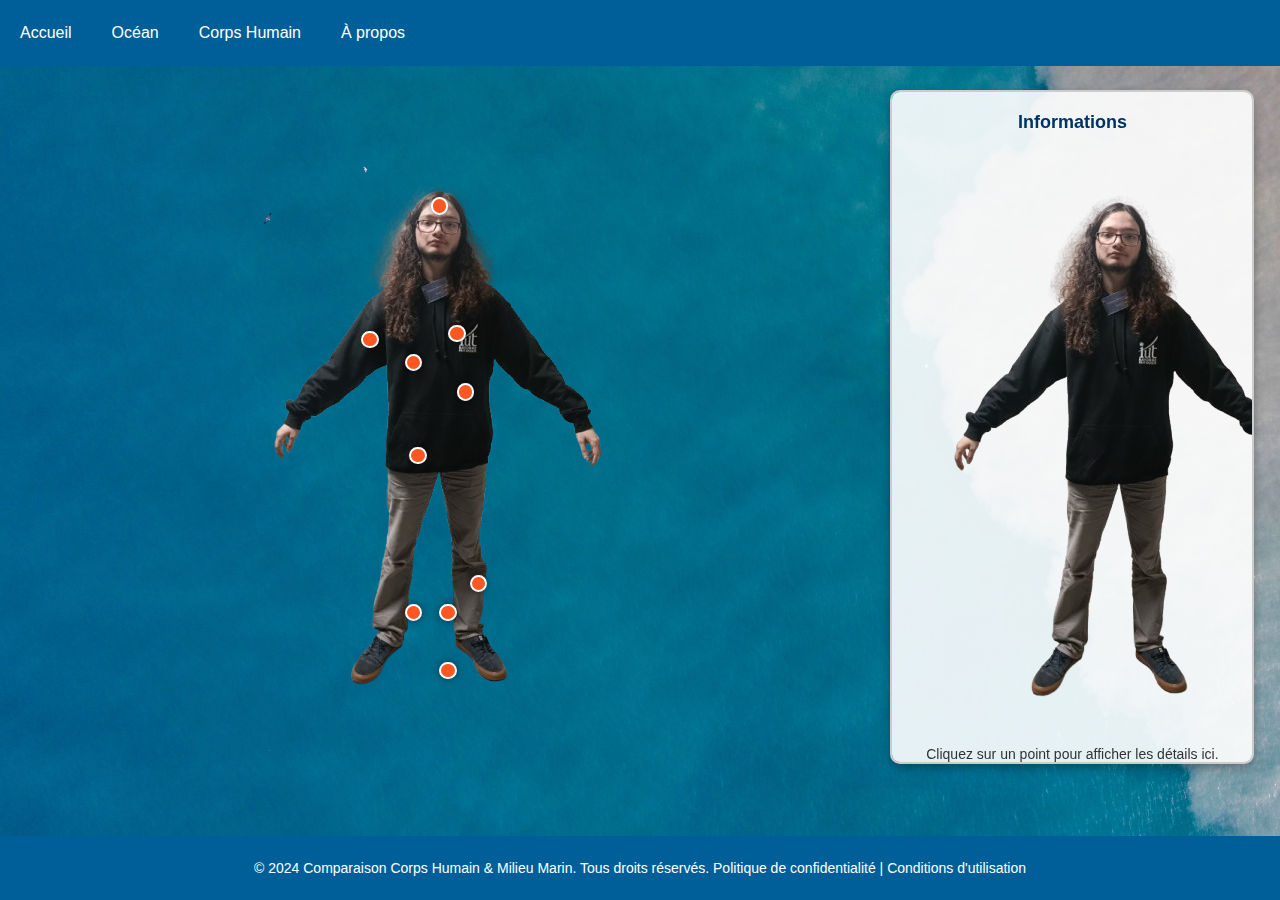
==== corps.html @ b7ba4fa4 "Ajout de la page corps et début de l'implémentation en js" ====
<!DOCTYPE html>
<html lang="fr">
<head>
    <meta charset="UTF-8">
    <meta name="viewport" content="width=device-width, initial-scale=1.0">
    <title>Comparaison Corps Humain & Milieu Marin</title>
    <link rel="stylesheet" href="css/styles.css">
    <link rel="stylesheet" href="css/styleCorps.css">
</head>

<body>
    <div class="navbar">
        <a href="#home">Accueil</a>
        <a href="#comparison">Océan</a>
        <a href="#corps">Corps Humain</a>
        <a href="#about">À propos</a>
    </div>

    <div class="container">
        <div class="human-body">
            <!-- L'image du corps humain -->
            <img src="img/corps-humain.png" alt="Corps humain" class="body-image">
            
            <!-- Les points interactifs -->
            <div class="point" id="cerveau" style="top: 10%; left: 46%;" data-image="img/Sanstitre.png" data-info="Le cerveau, tout comme l'océan, agit comme un réseau complexe et interconnecté. L'océan est la mémoire climatique de la Terre, tandis que le cerveau conserve la mémoire humaine."></div>

    <div class="point" id="poumons" style="top: 37%; left: 40%;" data-info="Les poumons, comme le phytoplancton des océans, jouent un rôle vital dans la filtration et l'oxygénation. Le phytoplancton est responsable de plus de 50 % de l'oxygène que nous respirons."></div>

    <div class="point" id="coeur" style="top: 32%; left: 50%;" data-info="Le cœur et le système circulatoire ressemblent aux courants marins qui régulent les écosystèmes océaniques. Les courants thermohalins redistribuent l'énergie et les nutriments à travers le globe."></div>

    <div class="point" id="estomac" style="top: 42%; left: 52%;" data-info="L'estomac, comme les fonds marins, traite et transforme les ressources. Les fonds marins abritent des bactéries et organismes qui dégradent et recyclent les matières organiques."></div>

    <div class="point" id="fesses" style="top: 53%; left: 41%;" data-info="Les fesses symbolisent la manière dont le corps stocke, parfois à contre-cœur, des ressources inutilisées. Cela évoque le 'continent plastique', une zone où s'accumulent les déchets plastiques dans les océans."></div>

    <div class="point" id="membres" style="top: 33%; left: 30%;" data-info="Les membres du corps humain peuvent être comparés aux coraux et récifs, essentiels pour fournir structure et mobilité à l'ensemble. Les récifs servent également de soutien à la vie marine."></div>

    <div class="point" id="emotions" style="top: 80%; left: 48%;" data-info="Les émotions humaines sont comme les marées : elles montent et descendent, influencées par des forces internes et externes, tout comme les marées dépendent de la gravité lunaire et solaire."></div>

    <div class="point" id="anticorps" style="top: 80%; left: 40%;" data-info="Les anticorps dans le corps humain fonctionnent comme les écosystèmes marins : un équilibre délicat qui protège et restaure lorsque des menaces surviennent."></div>

    <div class="point" id="maladie" style="top: 75%; left: 55%;" data-info="Les maladies humaines et les 'zones mortes' dans les océans sont comparables : elles représentent une défaillance ou un déséquilibre dans le système, souvent causés par des facteurs extérieurs comme la pollution."></div>

    <div class="point" id="composition" style="top: 90%; left: 48%;" data-info="Le corps humain, composé à 60 % d'eau, reflète directement les océans qui couvrent 70 % de la surface de la Terre. Tous deux sont interdépendants pour la vie."></div>

        </div>
    </div>

    <!-- Le conteneur du pop-up -->

    <div id="info-box" class="info-box">
        <h3 id="info-title">Informations</h3>
        <div class="info-content">
            <img src="img/corps-humain.png" alt="Information Image" class="info-image">
            <p id="info-content">Cliquez sur un point pour afficher les détails ici.</p>
        </div>
    </div>
    
    <footer>
        <p>&copy; 2024 Comparaison Corps Humain & Milieu Marin. Tous droits réservés. 
            <a href="#privacy">Politique de confidentialité</a> | 
            <a href="#terms">Conditions d'utilisation</a>
        </p>
    </footer>

    <script src="script.js"></script>
</body>
</html>
---- css/styles.css ----
/* styles.css */

body {
    font-family: Arial, sans-serif;
    margin: 0;
    padding: 0;
    text-align: center;
    color: #003366;
    display: flex;
    flex-direction: column;
    min-height: 100vh; /* Assure que le body prend au moins la hauteur de l'écran */
    background-image: url('../img/backgroundOcean.jpg');
    background-repeat: no-repeat;
    background-size: cover;
}

.container {
    flex: 1;
    padding: 10px;
}

.navbar {
    background-color: #005f99;
    overflow: hidden;
    padding: 10px 0;
    position: sticky;
    top: 0;
    z-index: 1000;
    color: white;
}

.navbar a {
    float: left;
    display: block;
    color: white;
    text-align: center;
    padding: 14px 20px;
    text-decoration: none;
}

.navbar a:hover {
    background-color: #007acc;
    color: white;
}

.human-body {
    position: relative;
    display: inline-block;
    margin: 20px auto;
}



footer {
    background-color: #005f99;
    color: white;
    padding: 10px 0;
    margin-top: 20px;
    font-size: 14px;
}

footer a {
    color: white;
    text-decoration: none;
}

footer a:hover {
    text-decoration: underline;
}
---- css/styleCorps.css ----
.human-body{
    margin-top: 7vh;
    margin-right: 30vw;
    position:relative;
}
.body-image {
    border-radius: 10px;
}

.point {
    position: absolute;
    width: 1.5vh;
    height: 1.5vh;
    background-color: #ff5722;
    border-radius: 50%;
    cursor: pointer;
    border: 2px solid white;
    box-shadow: 0px 0px 8px rgba(0, 0, 0, 0.5);
}

.point:hover {
    background-color: #ffab91;
}

.info-box {
    position: fixed;
    top: 10%;
    right: 2%;
    width: 25vw;
    height: 70vh;
    background-color: rgba(255, 255, 255, 0.9);
    border: 2px solid #ccc;
    border-radius: 10px;
    box-shadow: 0px 4px 10px rgba(0, 0, 0, 0.3);
    padding: 20px;
    overflow-y: auto;
    z-index: 100;
}

.info-box h3 {
    margin-top: 0;
    color: #003366;
    font-size: 18px;
}

.info-box p {
    font-size: 14px;
    color: #333;
}

.hidden {
    display: none;
}
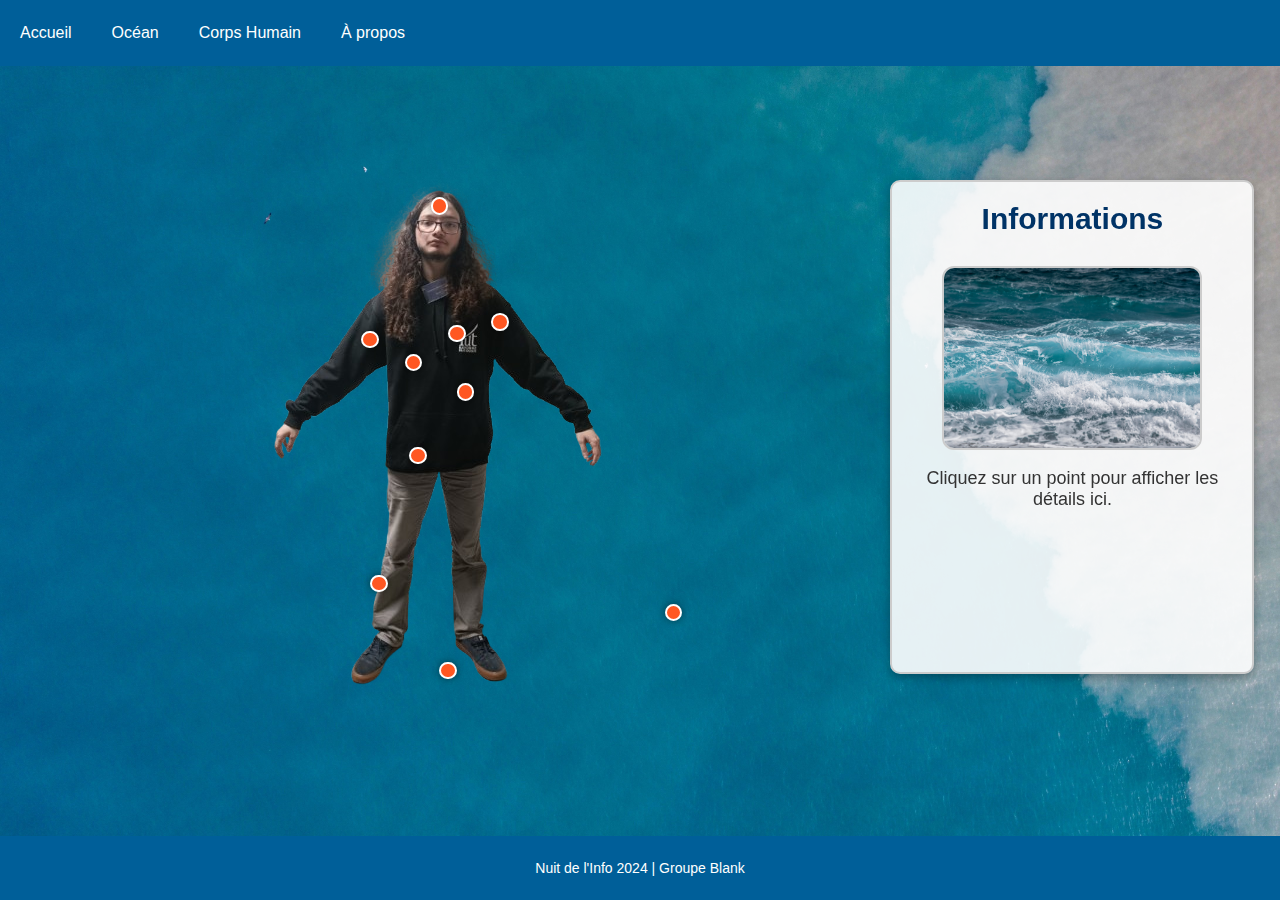
==== commit 05e8105c: "Ajout de la page océan et mise en place du style" ====
--- a/corps.html
+++ b/corps.html
@@ -1,5 +1,6 @@
 <!DOCTYPE html>
 <html lang="fr">
+
 <head>
     <meta charset="UTF-8">
     <meta name="viewport" content="width=device-width, initial-scale=1.0">
@@ -10,9 +11,9 @@
 
 <body>
     <div class="navbar">
-        <a href="#home">Accueil</a>
-        <a href="#comparison">Océan</a>
-        <a href="#corps">Corps Humain</a>
+        <a href="index.html">Accueil</a>
+        <a href="ocean.html">Océan</a>
+        <a href="corps.html">Corps Humain</a>
         <a href="#about">À propos</a>
     </div>
 
@@ -20,27 +21,48 @@
         <div class="human-body">
             <!-- L'image du corps humain -->
             <img src="img/corps-humain.png" alt="Corps humain" class="body-image">
-            
+
             <!-- Les points interactifs -->
-            <div class="point" id="cerveau" style="top: 10%; left: 46%;" data-image="img/Sanstitre.png" data-info="Le cerveau, tout comme l'océan, agit comme un réseau complexe et interconnecté. L'océan est la mémoire climatique de la Terre, tandis que le cerveau conserve la mémoire humaine."></div>
+            <div class="point" id="cerveau" style="top: 10%; left: 46%;" data-image="img/placeHolder.jpg"
+                data-info="Le cerveau est l'organe le plus important de notre corps, permettant à chaque autre organe de fonctionner correctement et permettant à notre corps de se mouvoir. L'océan possède également ses facultés, grâce à différentes 
+                sphères comme la biosphère, et grâce à toute les interactions qui lui sont propres."></div>
 
-    <div class="point" id="poumons" style="top: 37%; left: 40%;" data-info="Les poumons, comme le phytoplancton des océans, jouent un rôle vital dans la filtration et l'oxygénation. Le phytoplancton est responsable de plus de 50 % de l'oxygène que nous respirons."></div>
+            <div class="point" id="poumons" style="top: 37%; left: 40%;" data-image="img/placeHolder.jpg"
+                data-info="Les poumons du corps humain correspondent particulièrement bien au phytoplancton ainsi qu'a la Grande Barrière de Corail. Le phytoplancton agit comme le premier producteur mondiale d'oxygène, en représentant 50% de celle ci, et il est également à la base de la chaîne alimentaire sous-marine. La Grande Barrière de Corail agit comme un refuge pour de nombreuses espèces et est un écosystème très riche et diversifié, un réseau très complexe comparable aux milliers de branches et bronchies contenues dans les poumons.">
+            </div>
 
-    <div class="point" id="coeur" style="top: 32%; left: 50%;" data-info="Le cœur et le système circulatoire ressemblent aux courants marins qui régulent les écosystèmes océaniques. Les courants thermohalins redistribuent l'énergie et les nutriments à travers le globe."></div>
+            <div class="point" id="coeur" style="top: 32%; left: 50%;"  data-image="img/placeHolder.jpg"
+                data-info="Le cœur et par extension le système sanguin, sont comparables aux courants marins, et plus globalement à la circulation thermoaline. La circulation thermoaline correspond aux grands flux marins mondiaux, chauds et froids. La circulation sanguine est transmise à travers de nombreuses veines pour apporter tout le sang nécessaire à notre corps. Les grand courants mondiaux correspondent parfaitement à ce phénomène, permettant à l'eau dez fluctuer dans le monde entier">
+            </div>
 
-    <div class="point" id="estomac" style="top: 42%; left: 52%;" data-info="L'estomac, comme les fonds marins, traite et transforme les ressources. Les fonds marins abritent des bactéries et organismes qui dégradent et recyclent les matières organiques."></div>
+            <div class="point" id="estomac" style="top: 42%; left: 52%;" data-image="img/placeHolder.jpg"
+                data-info="L'estomac permet à notre corps de traiter et filtrer tout ce que nous ingurgitons. Il contient pour cela de l'acide, et les organes suivant le réseau intestinal contiennent le microbiote. Le lien avec l'océan se situe donc au niveau du microbiome océanique, qui consiste comme dans notre corps d'un nombre de bactéries gargantuesque permettant ainsi un traitement semblable à celui effectué dans le corps humain.">
+            </div>
 
-    <div class="point" id="fesses" style="top: 53%; left: 41%;" data-info="Les fesses symbolisent la manière dont le corps stocke, parfois à contre-cœur, des ressources inutilisées. Cela évoque le 'continent plastique', une zone où s'accumulent les déchets plastiques dans les océans."></div>
+            <div class="point" id="fesses" style="top: 53%; left: 41%;" data-image="img/placeHolder.jpg"
+                data-info="Les fesses sont bien connues pour rejeter toute les mauvaises matières non désirées. On peut observer un lien avec le grand continent de plastique, continent qui grandit d'année en année et devenant de plus en plus alarmant. Celui n'est pas désiré par l'océan, et est malheuresement très compliqué à traiter. Mais de multiples associations ont pour but de diminuer les quantités de plastique dans l'océan, Race for Water">
+            </div>
 
-    <div class="point" id="membres" style="top: 33%; left: 30%;" data-info="Les membres du corps humain peuvent être comparés aux coraux et récifs, essentiels pour fournir structure et mobilité à l'ensemble. Les récifs servent également de soutien à la vie marine."></div>
+            <div class="point" id="membres" style="top: 33%; left: 30%;" data-image="img/placeHolder.jpg"
+                data-info="Les membres du corps humain nous permettent de nous déplacer de multiples manières, d'attraper des objets avec nos mains et bras. L'océan contient quant à lui possède de nombreux fonds marins, recueillant de nomnbreux objets coulant au fond de la mer, et les courants marins qui permettent à moult organismes ou objets de se mouvoir à travers l'océan.">
+            </div>
 
-    <div class="point" id="emotions" style="top: 80%; left: 48%;" data-info="Les émotions humaines sont comme les marées : elles montent et descendent, influencées par des forces internes et externes, tout comme les marées dépendent de la gravité lunaire et solaire."></div>
+            <div class="point" id="emotions" style="top: 30%; left: 60%;" data-image="img/emotions.jpg"
+                data-info="Les émotions humaines sont comme les marées : elles montent et descendent, influencées par des forces internes et externes, allant d'une émotion insignifiant et d'une vague minuscule à une colère bouillonnante et explosive et au tsunami le plus ravageur.">
+            </div>
 
-    <div class="point" id="anticorps" style="top: 80%; left: 40%;" data-info="Les anticorps dans le corps humain fonctionnent comme les écosystèmes marins : un équilibre délicat qui protège et restaure lorsque des menaces surviennent."></div>
+            <div class="point" id="anticorps" style="top: 80%; left: 100%;" data-image="img/anticores.jpg"
+                data-info="Les anticorps du corps humain permettent de nous défendre des maladies, des microbes et bactéries extérieurs. Ils agissent comme les algues et autres écosystèmes marins, en filtrant les éléments extérieurs et en protégeant les océans.">
+            </div>
 
-    <div class="point" id="maladie" style="top: 75%; left: 55%;" data-info="Les maladies humaines et les 'zones mortes' dans les océans sont comparables : elles représentent une défaillance ou un déséquilibre dans le système, souvent causés par des facteurs extérieurs comme la pollution."></div>
+            <div class="point" id="maladie" style="top: 75%; left: 32%;" data-image="img/maladie.jpg"
+                data-info="Les maladies humaines et les sont comparables aux 'zones mortes' des océans : elles représentent une défaillance ou un déséquilibre dans le système, souvent causés par des facteurs extérieurs. Le facteur principal causant la '
+                maladie' des océans est la pollution, qui doit être défendue pour protéger notre magnifique planète.">
+            </div>
 
-    <div class="point" id="composition" style="top: 90%; left: 48%;" data-info="Le corps humain, composé à 60 % d'eau, reflète directement les océans qui couvrent 70 % de la surface de la Terre. Tous deux sont interdépendants pour la vie."></div>
+            <div class="point" id="composition" style="top: 90%; left: 48%;" data-image="img/placeHolder.jpg"
+                data-info="Le corps humain, composé à 60 % d'eau, reflète directement les océans qui couvrent 70 % de la surface de la Terre. Tous deux sont consistuent une partie importante de la vie et sont importants pour le bon fonctionnement de chaque être vivan.">
+            </div>
 
         </div>
     </div>
@@ -50,18 +72,17 @@
     <div id="info-box" class="info-box">
         <h3 id="info-title">Informations</h3>
         <div class="info-content">
-            <img src="img/corps-humain.png" alt="Information Image" class="info-image">
+            <img src="img/placeHolder.jpg" alt="Information Image" class="info-image">
             <p id="info-content">Cliquez sur un point pour afficher les détails ici.</p>
         </div>
     </div>
-    
+
     <footer>
-        <p>&copy; 2024 Comparaison Corps Humain & Milieu Marin. Tous droits réservés. 
-            <a href="#privacy">Politique de confidentialité</a> | 
-            <a href="#terms">Conditions d'utilisation</a>
+        <p>Nuit de l'Info 2024 | Groupe Blank
         </p>
     </footer>
 
-    <script src="script.js"></script>
+    <script src="js/script.js"></script>
 </body>
-</html>
+
+</html>--- a/css/styles.css
+++ b/css/styles.css
@@ -9,7 +9,7 @@
     display: flex;
     flex-direction: column;
     min-height: 100vh; /* Assure que le body prend au moins la hauteur de l'écran */
-    background-image: url('../img/backgroundOcean.jpg');
+    
     background-repeat: no-repeat;
     background-size: cover;
 }
--- a/css/styleCorps.css
+++ b/css/styleCorps.css
@@ -1,3 +1,7 @@
+body{
+    background-image: url('../img/backgroundOcean.jpg');
+}
+
 .human-body{
     margin-top: 7vh;
     margin-right: 30vw;
@@ -24,10 +28,10 @@
 
 .info-box {
     position: fixed;
-    top: 10%;
+    top: 20%;
     right: 2%;
     width: 25vw;
-    height: 70vh;
+    height: 50%;
     background-color: rgba(255, 255, 255, 0.9);
     border: 2px solid #ccc;
     border-radius: 10px;
@@ -40,14 +44,24 @@
 .info-box h3 {
     margin-top: 0;
     color: #003366;
-    font-size: 18px;
+    font-size: 30px;
 }
 
 .info-box p {
-    font-size: 14px;
+    font-size: 18px;
     color: #333;
 }
-
+.info-box .info-image {
+    width: 20vw; 
+    height: 20vh;
+    object-fit: cover;
+    border-radius: 12px;
+    border: 2px solid #ccc;
+    margin: 0 auto 10px auto;
+    display: block;
+}
 .hidden {
     display: none;
 }
+
+
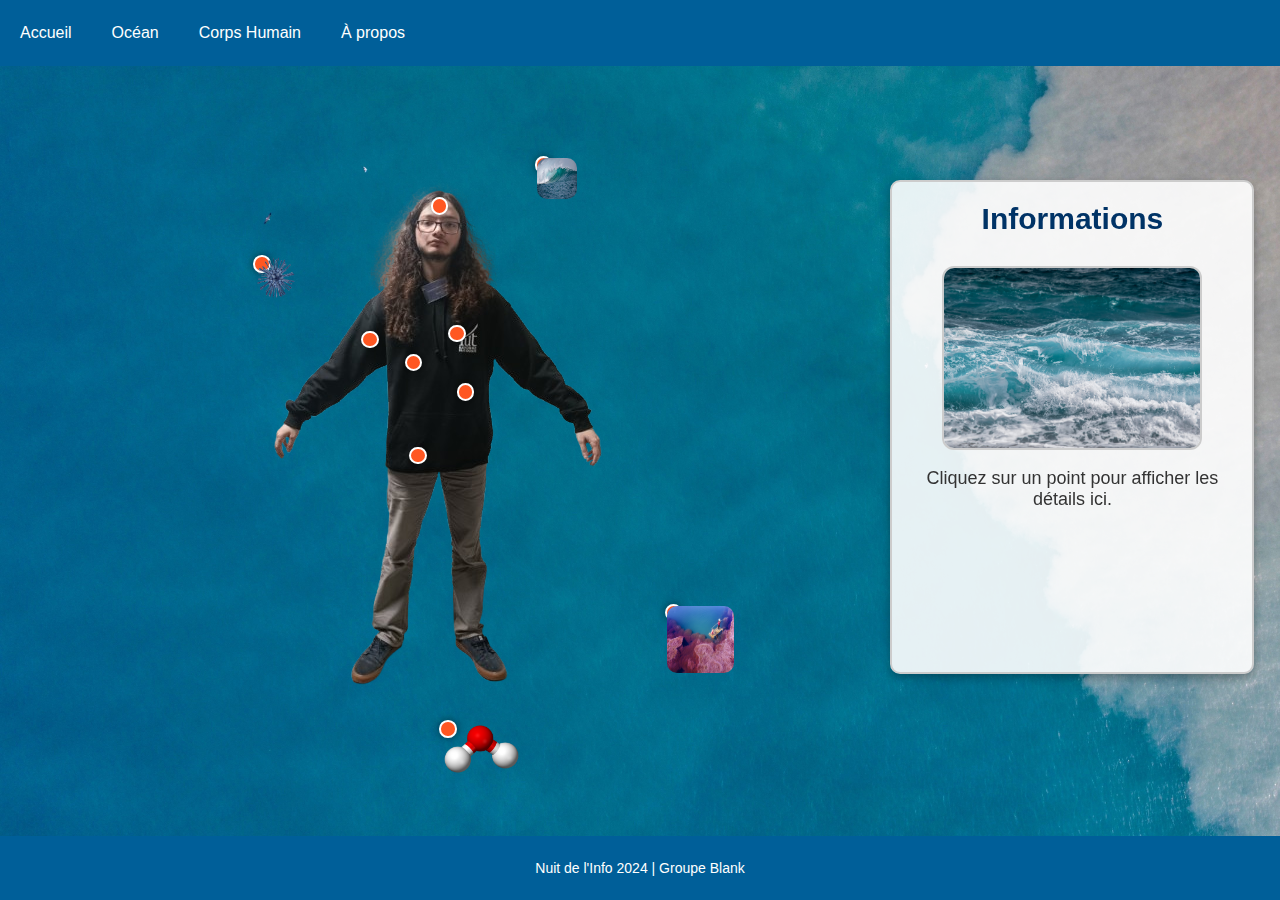
==== commit 496cbd0e: "Add files via upload" ====
--- a/corps.html
+++ b/corps.html
@@ -1,88 +1,92 @@
-<!DOCTYPE html>
-<html lang="fr">
-
-<head>
-    <meta charset="UTF-8">
-    <meta name="viewport" content="width=device-width, initial-scale=1.0">
-    <title>Comparaison Corps Humain & Milieu Marin</title>
-    <link rel="stylesheet" href="css/styles.css">
-    <link rel="stylesheet" href="css/styleCorps.css">
-</head>
-
-<body>
-    <div class="navbar">
-        <a href="index.html">Accueil</a>
-        <a href="ocean.html">Océan</a>
-        <a href="corps.html">Corps Humain</a>
-        <a href="#about">À propos</a>
-    </div>
-
-    <div class="container">
-        <div class="human-body">
-            <!-- L'image du corps humain -->
-            <img src="img/corps-humain.png" alt="Corps humain" class="body-image">
-
-            <!-- Les points interactifs -->
-            <div class="point" id="cerveau" style="top: 10%; left: 46%;" data-image="img/placeHolder.jpg"
-                data-info="Le cerveau est l'organe le plus important de notre corps, permettant à chaque autre organe de fonctionner correctement et permettant à notre corps de se mouvoir. L'océan possède également ses facultés, grâce à différentes 
-                sphères comme la biosphère, et grâce à toute les interactions qui lui sont propres."></div>
-
-            <div class="point" id="poumons" style="top: 37%; left: 40%;" data-image="img/placeHolder.jpg"
-                data-info="Les poumons du corps humain correspondent particulièrement bien au phytoplancton ainsi qu'a la Grande Barrière de Corail. Le phytoplancton agit comme le premier producteur mondiale d'oxygène, en représentant 50% de celle ci, et il est également à la base de la chaîne alimentaire sous-marine. La Grande Barrière de Corail agit comme un refuge pour de nombreuses espèces et est un écosystème très riche et diversifié, un réseau très complexe comparable aux milliers de branches et bronchies contenues dans les poumons.">
-            </div>
-
-            <div class="point" id="coeur" style="top: 32%; left: 50%;"  data-image="img/placeHolder.jpg"
-                data-info="Le cœur et par extension le système sanguin, sont comparables aux courants marins, et plus globalement à la circulation thermoaline. La circulation thermoaline correspond aux grands flux marins mondiaux, chauds et froids. La circulation sanguine est transmise à travers de nombreuses veines pour apporter tout le sang nécessaire à notre corps. Les grand courants mondiaux correspondent parfaitement à ce phénomène, permettant à l'eau dez fluctuer dans le monde entier">
-            </div>
-
-            <div class="point" id="estomac" style="top: 42%; left: 52%;" data-image="img/placeHolder.jpg"
-                data-info="L'estomac permet à notre corps de traiter et filtrer tout ce que nous ingurgitons. Il contient pour cela de l'acide, et les organes suivant le réseau intestinal contiennent le microbiote. Le lien avec l'océan se situe donc au niveau du microbiome océanique, qui consiste comme dans notre corps d'un nombre de bactéries gargantuesque permettant ainsi un traitement semblable à celui effectué dans le corps humain.">
-            </div>
-
-            <div class="point" id="fesses" style="top: 53%; left: 41%;" data-image="img/placeHolder.jpg"
-                data-info="Les fesses sont bien connues pour rejeter toute les mauvaises matières non désirées. On peut observer un lien avec le grand continent de plastique, continent qui grandit d'année en année et devenant de plus en plus alarmant. Celui n'est pas désiré par l'océan, et est malheuresement très compliqué à traiter. Mais de multiples associations ont pour but de diminuer les quantités de plastique dans l'océan, Race for Water">
-            </div>
-
-            <div class="point" id="membres" style="top: 33%; left: 30%;" data-image="img/placeHolder.jpg"
-                data-info="Les membres du corps humain nous permettent de nous déplacer de multiples manières, d'attraper des objets avec nos mains et bras. L'océan contient quant à lui possède de nombreux fonds marins, recueillant de nomnbreux objets coulant au fond de la mer, et les courants marins qui permettent à moult organismes ou objets de se mouvoir à travers l'océan.">
-            </div>
-
-            <div class="point" id="emotions" style="top: 30%; left: 60%;" data-image="img/emotions.jpg"
-                data-info="Les émotions humaines sont comme les marées : elles montent et descendent, influencées par des forces internes et externes, allant d'une émotion insignifiant et d'une vague minuscule à une colère bouillonnante et explosive et au tsunami le plus ravageur.">
-            </div>
-
-            <div class="point" id="anticorps" style="top: 80%; left: 100%;" data-image="img/anticores.jpg"
-                data-info="Les anticorps du corps humain permettent de nous défendre des maladies, des microbes et bactéries extérieurs. Ils agissent comme les algues et autres écosystèmes marins, en filtrant les éléments extérieurs et en protégeant les océans.">
-            </div>
-
-            <div class="point" id="maladie" style="top: 75%; left: 32%;" data-image="img/maladie.jpg"
-                data-info="Les maladies humaines et les sont comparables aux 'zones mortes' des océans : elles représentent une défaillance ou un déséquilibre dans le système, souvent causés par des facteurs extérieurs. Le facteur principal causant la '
-                maladie' des océans est la pollution, qui doit être défendue pour protéger notre magnifique planète.">
-            </div>
-
-            <div class="point" id="composition" style="top: 90%; left: 48%;" data-image="img/placeHolder.jpg"
-                data-info="Le corps humain, composé à 60 % d'eau, reflète directement les océans qui couvrent 70 % de la surface de la Terre. Tous deux sont consistuent une partie importante de la vie et sont importants pour le bon fonctionnement de chaque être vivan.">
-            </div>
-
-        </div>
-    </div>
-
-    <!-- Le conteneur du pop-up -->
-
-    <div id="info-box" class="info-box">
-        <h3 id="info-title">Informations</h3>
-        <div class="info-content">
-            <img src="img/placeHolder.jpg" alt="Information Image" class="info-image">
-            <p id="info-content">Cliquez sur un point pour afficher les détails ici.</p>
-        </div>
-    </div>
-
-    <footer>
-        <p>Nuit de l'Info 2024 | Groupe Blank
-        </p>
-    </footer>
-
-    <script src="js/script.js"></script>
-</body>
-
+<!DOCTYPE html>
+<html lang="fr">
+
+<head>
+    <meta charset="UTF-8">
+    <meta name="viewport" content="width=device-width, initial-scale=1.0">
+    <title>Comparaison Corps Humain & Milieu Marin</title>
+    <link rel="stylesheet" href="css/styles.css">
+    <link rel="stylesheet" href="css/styleCorps.css">
+</head>
+
+<body>
+    <div class="navbar">
+        <a href="index.html">Accueil</a>
+        <a href="ocean.html">Océan</a>
+        <a href="corps.html">Corps Humain</a>
+        <a href="#about">À propos</a>
+    </div>
+
+    <div class="container">
+        <div class="human-body">
+            <!-- L'image du corps humain -->
+            <img src="img/corps-humain.png" alt="Corps humain" class="body-image">
+
+            <!-- Les points interactifs -->
+            <div class="point pointAffiche" id="cerveau" style="top: 10%; left: 46%;" data-image="img/biosjpere.jpg"
+                data-info="Le cerveau est l'organe le plus important de notre corps, permettant à chaque autre organe de fonctionner correctement et permettant à notre corps de se mouvoir. L'océan possède également ses facultés, grâce à différentes 
+                sphères comme la biosphère, et grâce à toute les interactions qui lui sont propres."></div>
+
+            <div class="point pointAffiche" id="poumons" style="top: 37%; left: 40%;" data-image="img/corailPoumon.jpg"
+                data-info="Les poumons du corps humain correspondent particulièrement bien au phytoplancton ainsi qu'a la Grande Barrière de Corail. Le phytoplancton agit comme le premier producteur mondiale d'oxygène, en représentant 50% de celle ci, et il est également à la base de la chaîne alimentaire sous-marine. La Grande Barrière de Corail agit comme un refuge pour de nombreuses espèces et est un écosystème très riche et diversifié, un réseau très complexe comparable aux milliers de branches et bronchies contenues dans les poumons.">
+            </div>
+
+            <div class="point pointAffiche" id="coeur" style="top: 32%; left: 50%;"  data-image="img/Circulacion_termohalina.jpg"
+                data-info="Le cœur et par extension le système sanguin, sont comparables aux courants marins, et plus globalement à la circulation thermoaline. La circulation thermoaline correspond aux grands flux marins mondiaux, chauds et froids. La circulation sanguine est transmise à travers de nombreuses veines pour apporter tout le sang nécessaire à notre corps. Les grand courants mondiaux correspondent parfaitement à ce phénomène, permettant à l'eau dez fluctuer dans le monde entier">
+            </div>
+
+            <div class="point pointAffiche" id="estomac" style="top: 42%; left: 52%;" data-image="img/microbiote.jpg"
+                data-info="L'estomac permet à notre corps de traiter et filtrer tout ce que nous ingurgitons. Il contient pour cela de l'acide, et les organes suivant le réseau intestinal contiennent le microbiote. Le lien avec l'océan se situe donc au niveau du microbiome océanique, qui consiste comme dans notre corps d'un nombre de bactéries gargantuesque permettant ainsi un traitement semblable à celui effectué dans le corps humain.">
+            </div>
+
+            <div class="point pointAffiche" id="fesses" style="top: 53%; left: 41%;" data-image="img/pollutionFesse.jpg"
+                data-info="Les fesses sont bien connues pour rejeter toute les mauvaises matières non désirées. On peut observer un lien avec le grand continent de plastique, continent qui grandit d'année en année et devenant de plus en plus alarmant. Celui n'est pas désiré par l'océan, et est malheuresement très compliqué à traiter. Mais de multiples associations ont pour but de diminuer les quantités de plastique dans l'océan, Race for Water">
+            </div>
+
+            <div class="point pointAffiche" id="membres" style="top: 33%; left: 30%;" data-image="img/courantMarin.jpg"
+                data-info="Les membres du corps humain nous permettent de nous déplacer de multiples manières, d'attraper des objets avec nos mains et bras. L'océan contient quant à lui possède de nombreux fonds marins, recueillant de nomnbreux objets coulant au fond de la mer, et les courants marins qui permettent à moult organismes ou objets de se mouvoir à travers l'océan.">
+            </div>
+
+            <div class="point pointEm" id="emotions" style="top: 3%; left: 70%;" data-image="img/emotions.jpg"
+                data-info="Les émotions humaines sont comme les marées : elles montent et descendent, influencées par des forces internes et externes, allant d'une émotion insignifiant et d'une vague minuscule à une colère bouillonnante et explosive et au tsunami le plus ravageur.">
+                <img src="img/emotions.jpg", alt="emotion" class="body-image" width=300% height=300%>            
+            </div>
+
+            <div class="point pointAn" id="anticorps" style="top: 80%; left: 100%;" data-image="img/anticores.jpg"
+                data-info="Les anticorps du corps humain permettent de nous défendre des maladies, des microbes et bactéries extérieurs. Ils agissent comme les algues et autres écosystèmes marins, en filtrant les éléments extérieurs et en protégeant les océans.">
+                <img src="img/anticores.jpg", alt="Corps humain" class="body-image" width=500% height=500%>
+            </div>
+
+            <div class="point pointMa" id="maladie" style="top: 20%; left: 5%;" data-image="img/maladie.jpg"
+                data-info="Les maladies humaines et les sont comparables aux 'zones mortes' des océans : elles représentent une défaillance ou un déséquilibre dans le système, souvent causés par des facteurs extérieurs. Le facteur principal causant la '
+                maladie' des océans est la pollution, qui doit être défendue pour protéger notre magnifique planète.">
+                <img src="img/virus.png", alt="Corps humain" class="body-image" width=300% height=300%>
+            </div>
+
+            <div class="point pointCo" id="composition" style="top: 100%; left: 48%;" data-image="img/h2o.png"
+                data-info="Le corps humain, composé à 60 % d'eau, reflète directement les océans qui couvrent 70 % de la surface de la Terre. Tous deux consistuent une partie importante de la vie et sont importants pour le bon fonctionnement de chaque être vivant.">
+                <img src="img/h2o.png", alt="Corps humain" class="body-image" width=600% height=400%>
+            </div>
+
+        </div>
+    </div>
+
+    <!-- Le conteneur du pop-up -->
+
+    <div id="info-box" class="info-box">
+        <h3 id="info-title">Informations</h3>
+        <div class="info-content">
+            <img src="img/placeHolder.jpg" alt="Information Image" class="info-image">
+            <p id="info-content">Cliquez sur un point pour afficher les détails ici.</p>
+        </div>
+    </div>
+
+    <footer>
+        <p>Nuit de l'Info 2024 | Groupe Blank
+        </p>
+    </footer>
+
+    <script src="js/script.js"></script>
+</body>
+
 </html>--- a/css/styles.css
+++ b/css/styles.css
@@ -1,69 +1,69 @@
-/* styles.css */
-
-body {
-    font-family: Arial, sans-serif;
-    margin: 0;
-    padding: 0;
-    text-align: center;
-    color: #003366;
-    display: flex;
-    flex-direction: column;
-    min-height: 100vh; /* Assure que le body prend au moins la hauteur de l'écran */
-    
-    background-repeat: no-repeat;
-    background-size: cover;
-}
-
-.container {
-    flex: 1;
-    padding: 10px;
-}
-
-.navbar {
-    background-color: #005f99;
-    overflow: hidden;
-    padding: 10px 0;
-    position: sticky;
-    top: 0;
-    z-index: 1000;
-    color: white;
-}
-
-.navbar a {
-    float: left;
-    display: block;
-    color: white;
-    text-align: center;
-    padding: 14px 20px;
-    text-decoration: none;
-}
-
-.navbar a:hover {
-    background-color: #007acc;
-    color: white;
-}
-
-.human-body {
-    position: relative;
-    display: inline-block;
-    margin: 20px auto;
-}
-
-
-
-footer {
-    background-color: #005f99;
-    color: white;
-    padding: 10px 0;
-    margin-top: 20px;
-    font-size: 14px;
-}
-
-footer a {
-    color: white;
-    text-decoration: none;
-}
-
-footer a:hover {
-    text-decoration: underline;
-}
+/* styles.css */
+
+body {
+    font-family: Arial, sans-serif;
+    margin: 0;
+    padding: 0;
+    text-align: center;
+    color: #003366;
+    display: flex;
+    flex-direction: column;
+    min-height: 100vh; /* Assure que le body prend au moins la hauteur de l'écran */
+    
+    background-repeat: no-repeat;
+    background-size: cover;
+}
+
+.container {
+    flex: 1;
+    padding: 10px;
+}
+
+.navbar {
+    background-color: #005f99;
+    overflow: hidden;
+    padding: 10px 0;
+    position: sticky;
+    top: 0;
+    z-index: 1000;
+    color: white;
+}
+
+.navbar a {
+    float: left;
+    display: block;
+    color: white;
+    text-align: center;
+    padding: 14px 20px;
+    text-decoration: none;
+}
+
+.navbar a:hover {
+    background-color: #007acc;
+    color: white;
+}
+
+.human-body {
+    position: relative;
+    display: inline-block;
+    margin: 20px auto;
+}
+
+
+
+footer {
+    background-color: #005f99;
+    color: white;
+    padding: 10px 0;
+    margin-top: 20px;
+    font-size: 14px;
+}
+
+footer a {
+    color: white;
+    text-decoration: none;
+}
+
+footer a:hover {
+    text-decoration: underline;
+}
--- a/css/styleCorps.css
+++ b/css/styleCorps.css
@@ -1,67 +1,111 @@
-body{
-    background-image: url('../img/backgroundOcean.jpg');
-}
-
-.human-body{
-    margin-top: 7vh;
-    margin-right: 30vw;
-    position:relative;
-}
-.body-image {
-    border-radius: 10px;
-}
-
-.point {
-    position: absolute;
-    width: 1.5vh;
-    height: 1.5vh;
-    background-color: #ff5722;
-    border-radius: 50%;
-    cursor: pointer;
-    border: 2px solid white;
-    box-shadow: 0px 0px 8px rgba(0, 0, 0, 0.5);
-}
-
-.point:hover {
-    background-color: #ffab91;
-}
-
-.info-box {
-    position: fixed;
-    top: 20%;
-    right: 2%;
-    width: 25vw;
-    height: 50%;
-    background-color: rgba(255, 255, 255, 0.9);
-    border: 2px solid #ccc;
-    border-radius: 10px;
-    box-shadow: 0px 4px 10px rgba(0, 0, 0, 0.3);
-    padding: 20px;
-    overflow-y: auto;
-    z-index: 100;
-}
-
-.info-box h3 {
-    margin-top: 0;
-    color: #003366;
-    font-size: 30px;
-}
-
-.info-box p {
-    font-size: 18px;
-    color: #333;
-}
-.info-box .info-image {
-    width: 20vw; 
-    height: 20vh;
-    object-fit: cover;
-    border-radius: 12px;
-    border: 2px solid #ccc;
-    margin: 0 auto 10px auto;
-    display: block;
-}
-.hidden {
-    display: none;
-}
-
-
+body{
+    background-image: url('../img/backgroundOcean.jpg');
+}
+
+.human-body{
+    margin-top: 7vh;
+    margin-right: 30vw;
+    position:relative;
+}
+.body-image {
+    border-radius: 10px;
+}
+
+.point {
+    position: absolute;
+    width: 1.5vh;
+    height: 1.5vh;
+    background-color: #ff5722;
+    border-radius: 50%;
+    cursor: pointer;
+    border: 2px solid white;
+    box-shadow: 0px 0px 8px rgba(0, 0, 0, 0.5);
+}
+
+.point:hover {
+    background-color: #ffab91;
+}
+
+.pointEm {
+    position: absolute;
+    width: 1.5vh;
+    height: 1.5vh;
+    background-color: #ff5722;
+    border-radius: 50%;
+    cursor: pointer;
+    border: 2px solid white;
+    box-shadow: 0px 0px 8px rgba(0, 0, 0, 0.5);
+}
+
+.pointAn {
+    position: absolute;
+    width: 1.5vh;
+    height: 1.5vh;
+    background-color: #ff5722;
+    border-radius: 50%;
+    cursor: pointer;
+    border: 2px solid white;
+    box-shadow: 0px 0px 8px rgba(0, 0, 0, 0.5);
+}
+
+.pointCo {
+    position: absolute;
+    width: 1.5vh;
+    height: 1.5vh;
+    background-color: #ff5722;
+    border-radius: 50%;
+    cursor: pointer;
+    border: 2px solid white;
+    box-shadow: 0px 0px 8px rgba(0, 0, 0, 0.5);
+}
+
+.pointMa {
+    position: absolute;
+    width: 1.5vh;
+    height: 1.5vh;
+    background-color: #ff5722;
+    border-radius: 50%;
+    cursor: pointer;
+    border: 2px solid white;
+    box-shadow: 0px 0px 8px rgba(0, 0, 0, 0.5);
+}
+
+.info-box {
+    position: fixed;
+    top: 20%;
+    right: 2%;
+    width: 25vw;
+    height: 50%;
+    background-color: rgba(255, 255, 255, 0.9);
+    border: 2px solid #ccc;
+    border-radius: 10px;
+    box-shadow: 0px 4px 10px rgba(0, 0, 0, 0.3);
+    padding: 20px;
+    overflow-y: auto;
+    z-index: 100;
+}
+
+.info-box h3 {
+    margin-top: 0;
+    color: #003366;
+    font-size: 30px;
+}
+
+.info-box p {
+    font-size: 18px;
+    color: #333;
+}
+.info-box .info-image {
+    width: 20vw; 
+    height: 20vh;
+    object-fit: cover;
+    border-radius: 12px;
+    border: 2px solid #ccc;
+    margin: 0 auto 10px auto;
+    display: block;
+}
+.hidden {
+    display: none;
+}
+
+
